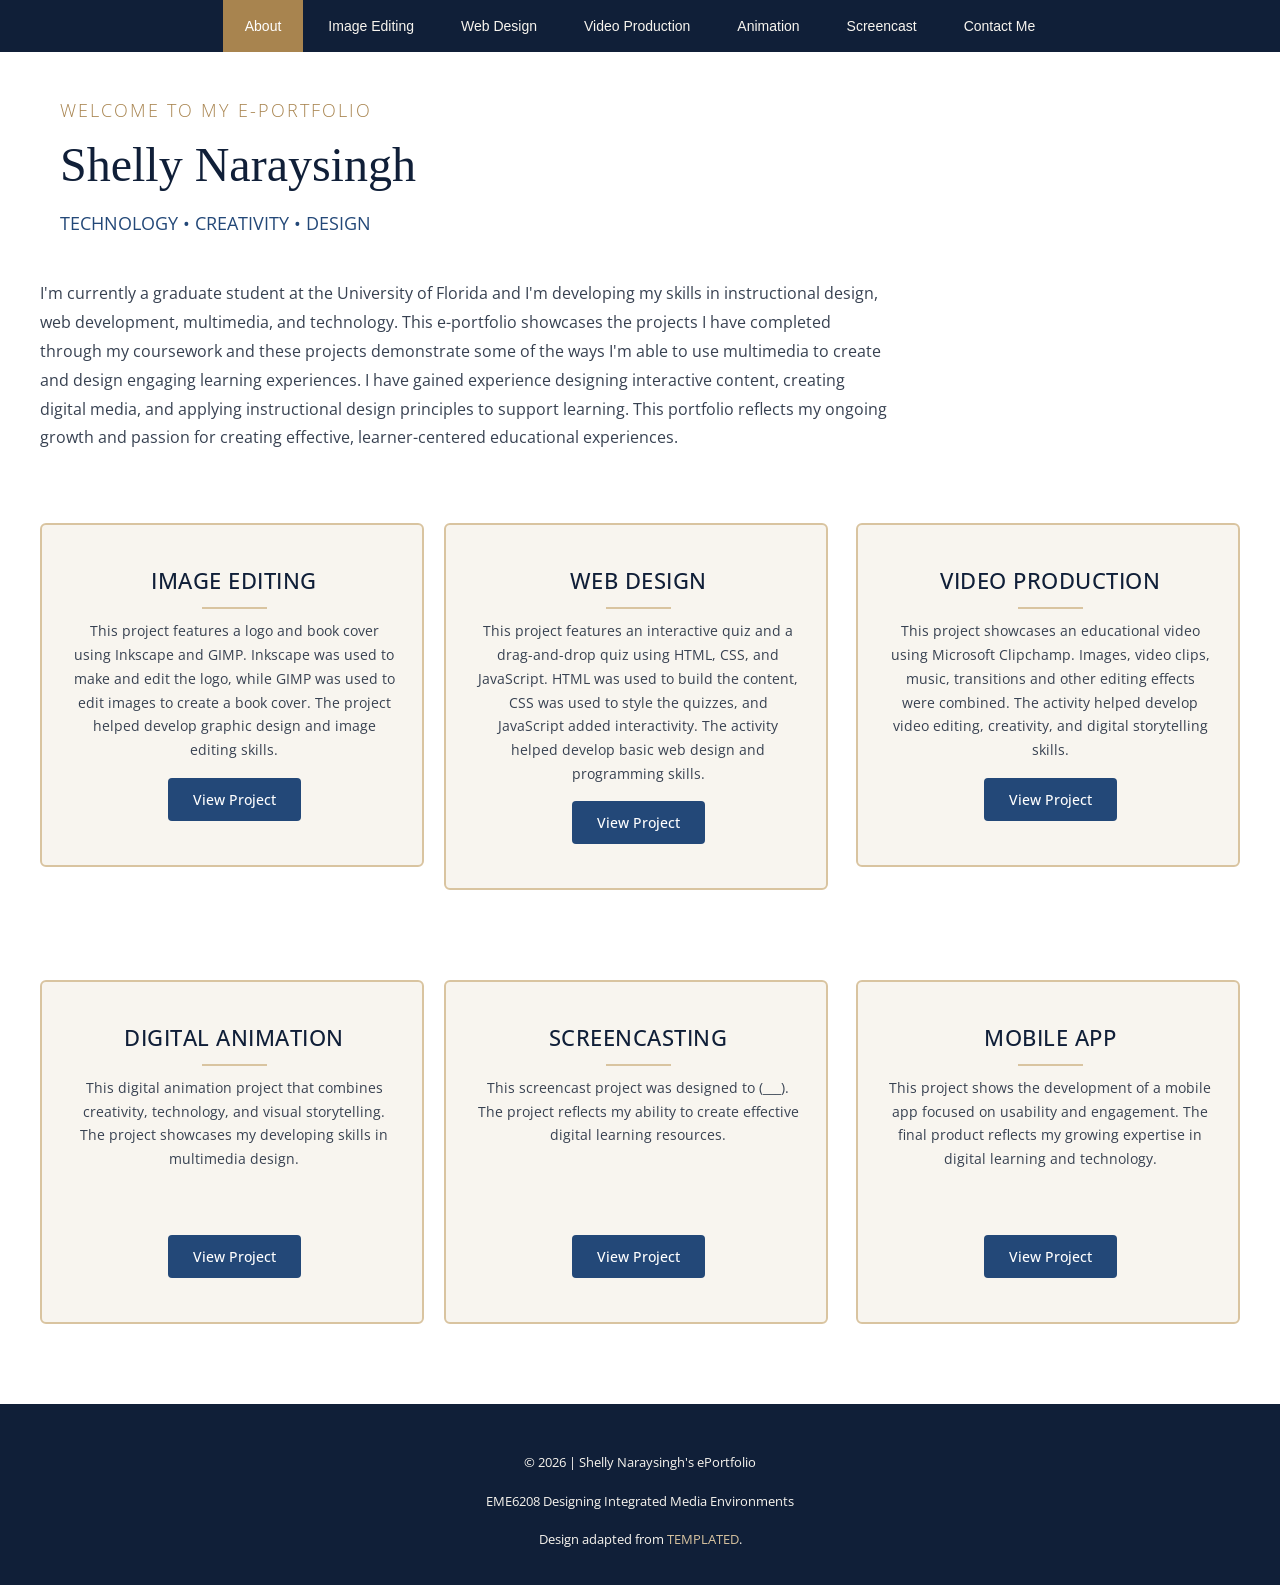
==== index.html @ d416fa50 "Update link to mobile app project page" ====
<!DOCTYPE html PUBLIC "-//W3C//DTD XHTML 1.0 Strict//EN" "http://www.w3.org/TR/xhtml1/DTD/xhtml1-strict.dtd">


<!--
Design by TEMPLATED
http://templated.co
Released for free under the Creative Commons Attribution License
Name       : Vestibule 
Description: A two-column, fixed-width design with dark color scheme.
Version    : 1.0
Released   : 20130406
-->

<!-- Comments are in ALL CAPS -->


<html xmlns="http://www.w3.org/1999/xhtml">
<head>
<meta name="keywords" content="" />
<meta name="description" content="" />
<meta http-equiv="content-type" content="text/html; charset=utf-8" />

<!-- SET THE PAGE TITLE INSIDE THE TITLE TAGS BELOW -->
<title>Shelly Naraysingh's E-Portfolio</title>

<link href="http://fonts.googleapis.com/css?family=Open+Sans:400,700,300" rel="stylesheet" type="text/css" />
<link href="style.css" rel="stylesheet" type="text/css" media="screen" />
</head>

<body>
<div id="wrapper">
<!-- START OF THE NAVIGATION SECTION.  DO NOT CHANGE ANYTHING ABOVE THIS LINE EXCEPT TO SET THE TITLE. -->


	<div id="menu-wrapper">
		<div id="menu" class="container">
			<ul>
				<!-- NAVIGATION MENU.  THERE SHOULD BE ONE LIST ITEM FOR EACH BUTTON IN YOUR NAVIGATION BAR. -->
                <!-- REPLACE THE # IN THE LINK WITH THE FILE NAME OF THE APPROPRIATE PAGE.  -->
                <li class="current_page_item"><a href="index.html">About</a></li>
				<li><a href="image.html">Image Editing</a></li>
				<li><a href="web.html">Web Design</a></li>
				<li><a href="video.html">Video Production</a></li>
				<li><a href="animation.html">Animation</a></li>
				<li><a href="screencast.html">Screencast</a></li>
				<li><a href="contact.html">Contact Me</a></li>
			</ul>
		</div>
	</div>
	<div id="logo" class="container">
		<!-- THIS IS WHERE YOU CUSTOMIZE THE HEADER FOR EACH PAGE. -->
        <h2>Welcome to My E-Portfolio</h2>
		<h1>Shelly Naraysingh</h1>
		<!-- THIS IS WHERE YOU CUSTOMIZE THE SUBHEADER FOR EACH PAGE. -->
        <p>TECHNOLOGY • CREATIVITY • DESIGN</p>
	</div>
	<div id="page" class="container">
		<div>
			<div class="entry">
				<!-- THIS IS WHERE YOU CUSTOMIZE THE INTRODUCTORY PARAGRAPH FOR EACH PAGE. -->
                <p>I'm currently a graduate student at the University of Florida and I'm developing my skills in instructional design, web development, multimedia, and technology.  
					This e-portfolio showcases the projects I have completed through my coursework and these projects demonstrate some of the ways I'm able to use multimedia to create and design engaging learning experiences.  
					I have gained experience designing interactive content, creating digital media, and applying instructional design principles to support learning.  
					This portfolio reflects my ongoing growth and passion for creating effective, learner-centered educational experiences.</p>
			</div>
		</div>
	</div>
    
    
<!-- END OF THE NAVIGATION SECTION. -->

<!-- START OF THE CONTENT SECTION. -->

<!-- ON OTHER PAGES, LIKE THE PROJECT PAGES, YOU WILL TAKE OUT EVERYTHING BETWEEN HERE AND THE END OF THE CONTENT SECTION AND REPLACE IT WITH THE PROJECT CONTENT. -->
    
    
    
    
	<div id="three-column" class="container">
		<div class="tbox1">
			<div class="box-style">
				<div class="content">
					
					<h2>Image Editing</h2>
					<p>This project features a logo and book cover using Inkscape and GIMP. Inkscape was used to make and edit the logo, while GIMP was used to edit images to create a book cover. The project helped develop graphic design and image editing skills.</p>
					<a href="image.html" class="button">View Project</a>
				</div>
			</div>
		</div>
		<div class="tbox2">
			<div class="box-style">
				<div class="content">
					<h2>Web Design</h2>
					<p>This project features an interactive quiz and a drag-and-drop quiz using HTML, CSS, and JavaScript. 
						HTML was used to build the content, CSS was used to style the quizzes, and JavaScript added interactivity. 
						The activity helped develop basic web design and programming skills.</p>
					<a href="web.html" class="button">View Project</a>
				</div>
			</div>
		</div>
		<div class="tbox3">
			<div class="box-style">
				<div class="content">
					<h2>Video Production</h2>
					<p>This project showcases an educational video using Microsoft Clipchamp. 
						Images, video clips, music, transitions and other editing effects were combined. 
						The activity helped develop video editing, creativity, and digital storytelling skills.</p>
					<a href="video.html" class="button">View Project</a>
				</div>
			</div>
		</div>
	</div>
	<div id="three-column" class="container">
		<div class="tbox1">
			<div class="box-style">
				<div class="content">
					<h2>Digital Animation</h2>
					<p>This digital animation project that combines creativity, technology, and visual storytelling. 
						The project showcases my developing skills in multimedia design.</p>
					<a href="animation.html" class="button">View Project</a>
				</div>
			</div>
		</div>
		<div class="tbox2">
			<div class="box-style">
				<div class="content">
					<h2>Screencasting</h2>
					<p>This screencast project was designed to (___).
 						The project reflects my ability to create effective digital learning resources.</p>
					<a href="screencast.html" class="button">View Project</a>
				</div>
			</div>
		</div>
		<div class="tbox3">
			<div class="box-style">
				<div class="content">
					<h2>Mobile App</h2>
					<p>This project shows the development of a mobile app focused on usability and engagement.
  The final product reflects my growing expertise in digital learning and technology.</p>
					<a href="mobile.html" class="button">View Project</a>
				
				</div>
			</div>
		</div>
	</div>	
    
    
    
    
    
<!-- END OF THE CONTENT SECTION.  BELOW YOU CAN CUSTOMIZE YOUR FOOTER. -->
</div>

<div id="footer">
	<!-- START FOOTER -->
	<p>&copy; 2026 | Shelly Naraysingh's ePortfolio</p>
	<p>EME6208 Designing Integrated Media Environments</p> 
	<p>Design adapted from <a href="http://templated.co" rel="nofollow">TEMPLATED</a>.</p>
    <!-- END FOOTER -->
</div>

</body>
</html>
---- style.css ----
/*
Design by TEMPLATED
http://templated.co
Released for free under the Creative Commons Attribution License
*/

body {
	margin: 0;
	padding: 0;
	background: #F8F5EF;
	font-family: 'Open Sans', Arial, sans-serif;
	font-size: 13px;
	color: #374151;
}

h1, h2, h3 {
	margin: 0;
	padding: 0;
	text-transform: uppercase;
	font-weight: 300;
	color: #7D7764;
}

h1 {
	font-size: 2em;
}

h2 {
	font-size: 2.8em;
}

h3 {
	font-size: 1.6em;
}

p, ul, ol {
	margin-top: 0;
	line-height: 180%;
}

ul, ol {
}

a {
	text-decoration: none;
	color: #5BA689;
}

a:hover {
}

#wrapper {
	overflow: hidden;
	background: #FFFFFF;
}

.container {
	width: 1200px;
	margin: 0px auto;
}

/* Header */

#header-wrapper {
	overflow: hidden;
	height: 600px;
}

#header {
	width: 960px;
	height: 200px;
	margin: 0 auto;
	padding: 0px 20px;
}

/* Logo */

#logo {
	height: auto;
	padding: 20px 0 10px 20px;
	box-sizing: border-box;
}

#logo h1, #logo h2, #logo p {
	text-align: left;
}

#logo h2 {
	font-size: 18px;
	letter-spacing: 2px;
	color: #A8844F;
}
	
#logo h1 {
	padding: 15px 0;
	letter-spacing: 0px;
	text-transform: capitalize;
	font-family: Calibri, serif;
	font-size: 48px;
	color: #101F38;
}

#logo p {
	margin: 0;
	padding: 0;
	font-size: 18px;
	color: #234878;
}

/*Intro*/

#page .entry p {
	text-align: left;
	font-size: 16px;
	line-height: 1.8;
	color: #374151;
	max-width: 850px;
}

#logo p a {
	color: #696969;
}

#logo a {
	border: none;
	background: none;
	text-decoration: none;
	color: #3C342E;
}


/* Menu */

#menu-wrapper {
	overflow: hidden;
	height: 52px;
	margin-bottom: 2em;
	background: #101F38;
}

#menu {
	overflow: hidden;
	height: 52px;
}

#menu ul {
	margin: 0;
	padding: 0px 0px 0px 0px;
	list-style: none;
	line-height: normal;
	text-align: center;
}

#menu li {
	display: inline-block;
}

#menu a {
	display: block;
	padding: 0px 22px;
	line-height: 52px;
	border: none;
	text-decoration: none;
	text-align: center;
	font-family: 'Calibri', sans-serif;
	font-size: 14px;
	font-weight: 500;
	color: #F8F5EF;
}

#menu a:hover, #menu .current_page_item a {
	background: #A8844F;
	text-decoration: none;
	color: #FFFFFF;
}

#menu .current_page_item a {
}

/* Page */

#page {
	overflow: hidden;
	padding: 30px 20px 45px 20px;
}

/* Content */

#content {
	float: left;
	width: 752px;
	padding: 0px 0px 0px 0px;
}


/* Footer */

#footer {
	background: #101F38;
	padding: 30px 0px;
	text-align: center;
}

#footer p {
	margin: 5px 0;
	padding-top: 13px;
	line-height: 1.6;
	color: #F8F5EF;
}

#footer a {
	color: #D9C4A0;
	text-decoration: none;
}

#footer a:hover {
	color: #FFFFFF;
	text-decoration: none;
}

.box1 {
	overflow: hidden;
	height: 300px;
	background: url(images/img04.jpg) no-repeat center bottom;
}


/* Three Column Content */

#three-column {
	overflow: hidden;
	padding: 10px 0px 50px 0px;
	margin-bottom: 30px;
}

#three-column .tbox1 {
	float: left;
	width: 384px;
	margin-right: 20px;
}

#three-column .tbox2 {
	float: left;
	width: 384px;
}

#three-column .tbox3 {
	float: right;
	width: 384px;
}

.box-style {
	background: #F8F5EF;
	text-align: center;
	border: 2px solid #D9C4A0;
	min-height: 340px;
	border-radius: 6px;
}

.box-style h2 {
	padding: 10px 0px;
	letter-spacing: 0.5px;
	font-size: 22px;
	font-weight: 500;
	color: #101F38;
}

.box-style h2::after {
	content: "";
	display: block;
	width: 65px;
	height: 2px;
	background: #D9C4A0;
	margin: 12px auto 0;
}

.box-style .content {
	width: 324px;
	padding: 30px;
	min-height: 280px;
	display: flex;
	flex-direction: column;
	align-items: center;
}

/* Project Box Paragraphs */

.box-style p {
	font-size: 14px;
	line-height: 1.7;
	color: #374151;
	text-align: center;
	min-height: 130px;
	margin-bottom: 15px;
}

.button
{
	display: inline-block;
	margin: 1em 0em;
	background: #234878;
	padding: 12px 25px;
	color: #FFFFFF;
	font-size: 14px;
	font-weight: 500;
	text-decoration: none;
	border-radius: 4px;
	transition: background 0.3s ease;
}


.button:hover {
	background: #A8844F;
	color: #FFFFFF;
}


.box-style .button {
	margin-top: auto;
}
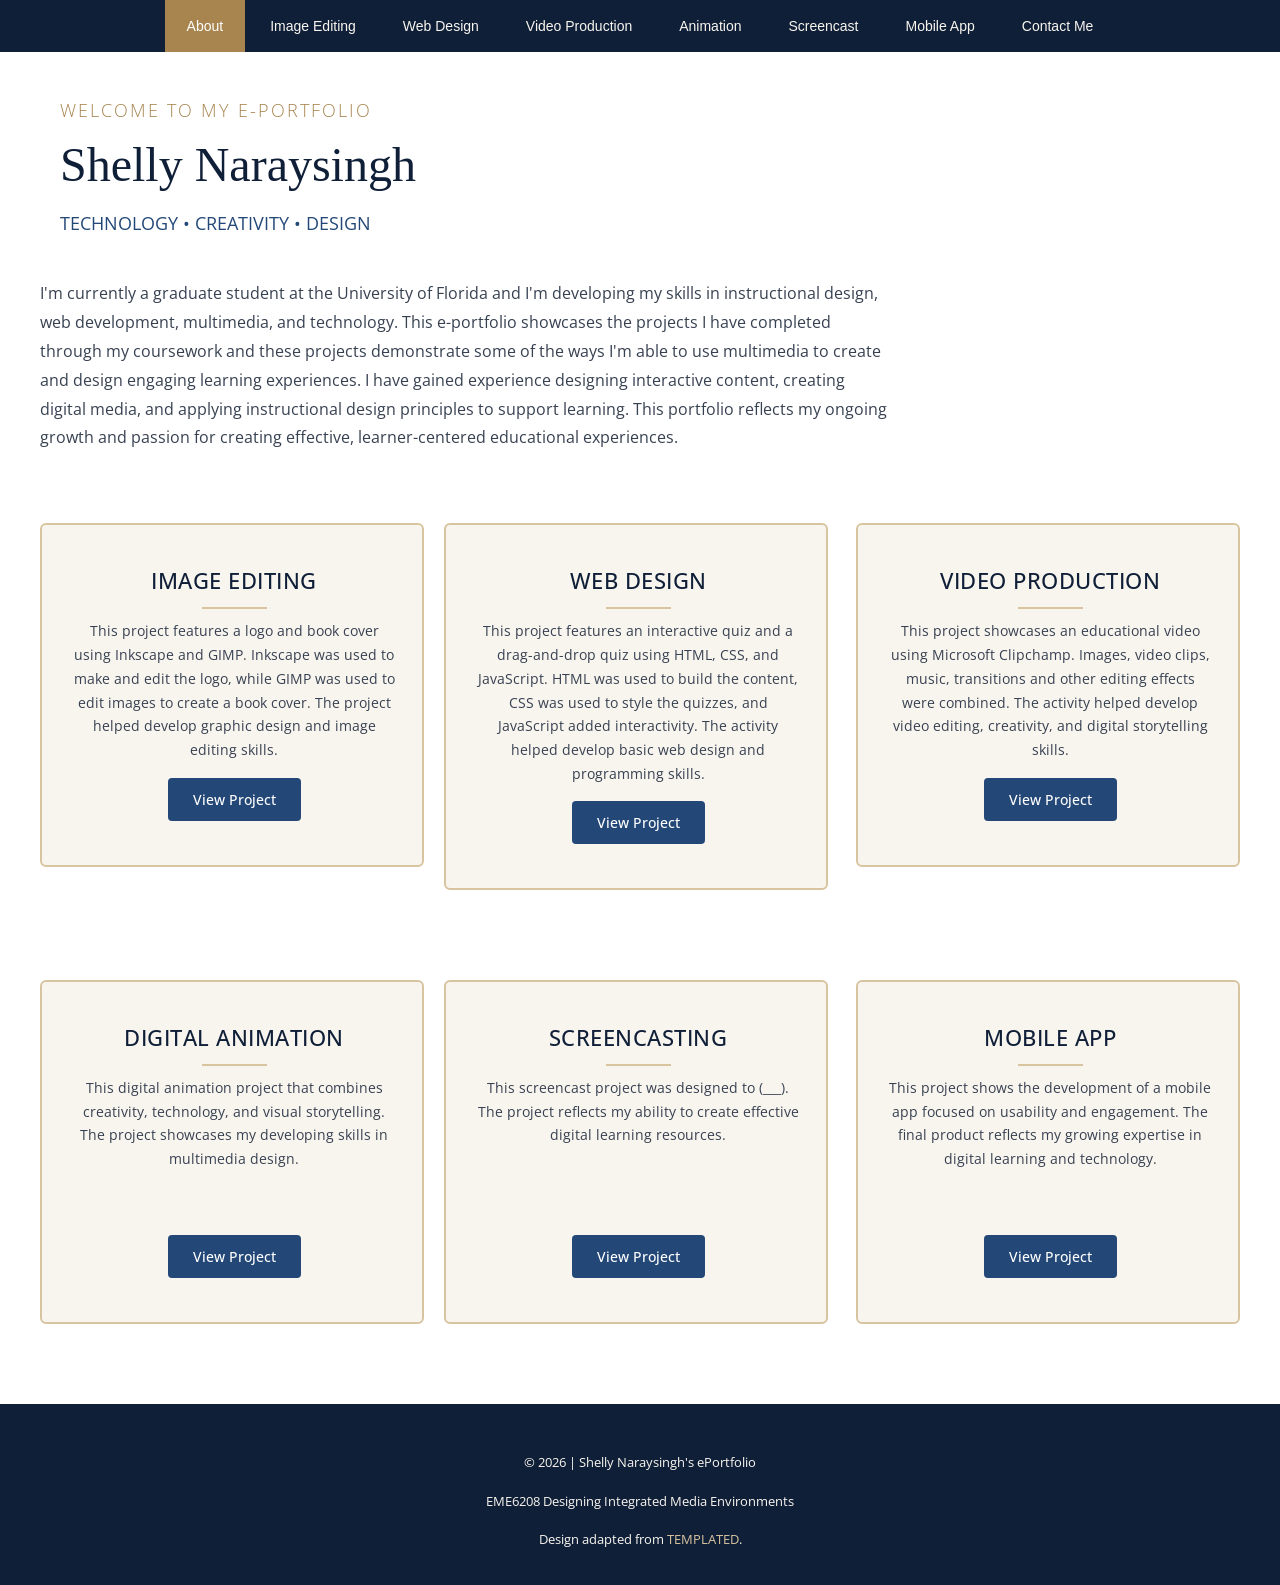
==== commit 2d863431: "Add Mobile App link to navigation menu" ====
--- a/index.html
+++ b/index.html
@@ -43,6 +43,7 @@
 				<li><a href="video.html">Video Production</a></li>
 				<li><a href="animation.html">Animation</a></li>
 				<li><a href="screencast.html">Screencast</a></li>
+				<li><a href="mobile.html">Mobile App</a></li>
 				<li><a href="contact.html">Contact Me</a></li>
 			</ul>
 		</div>
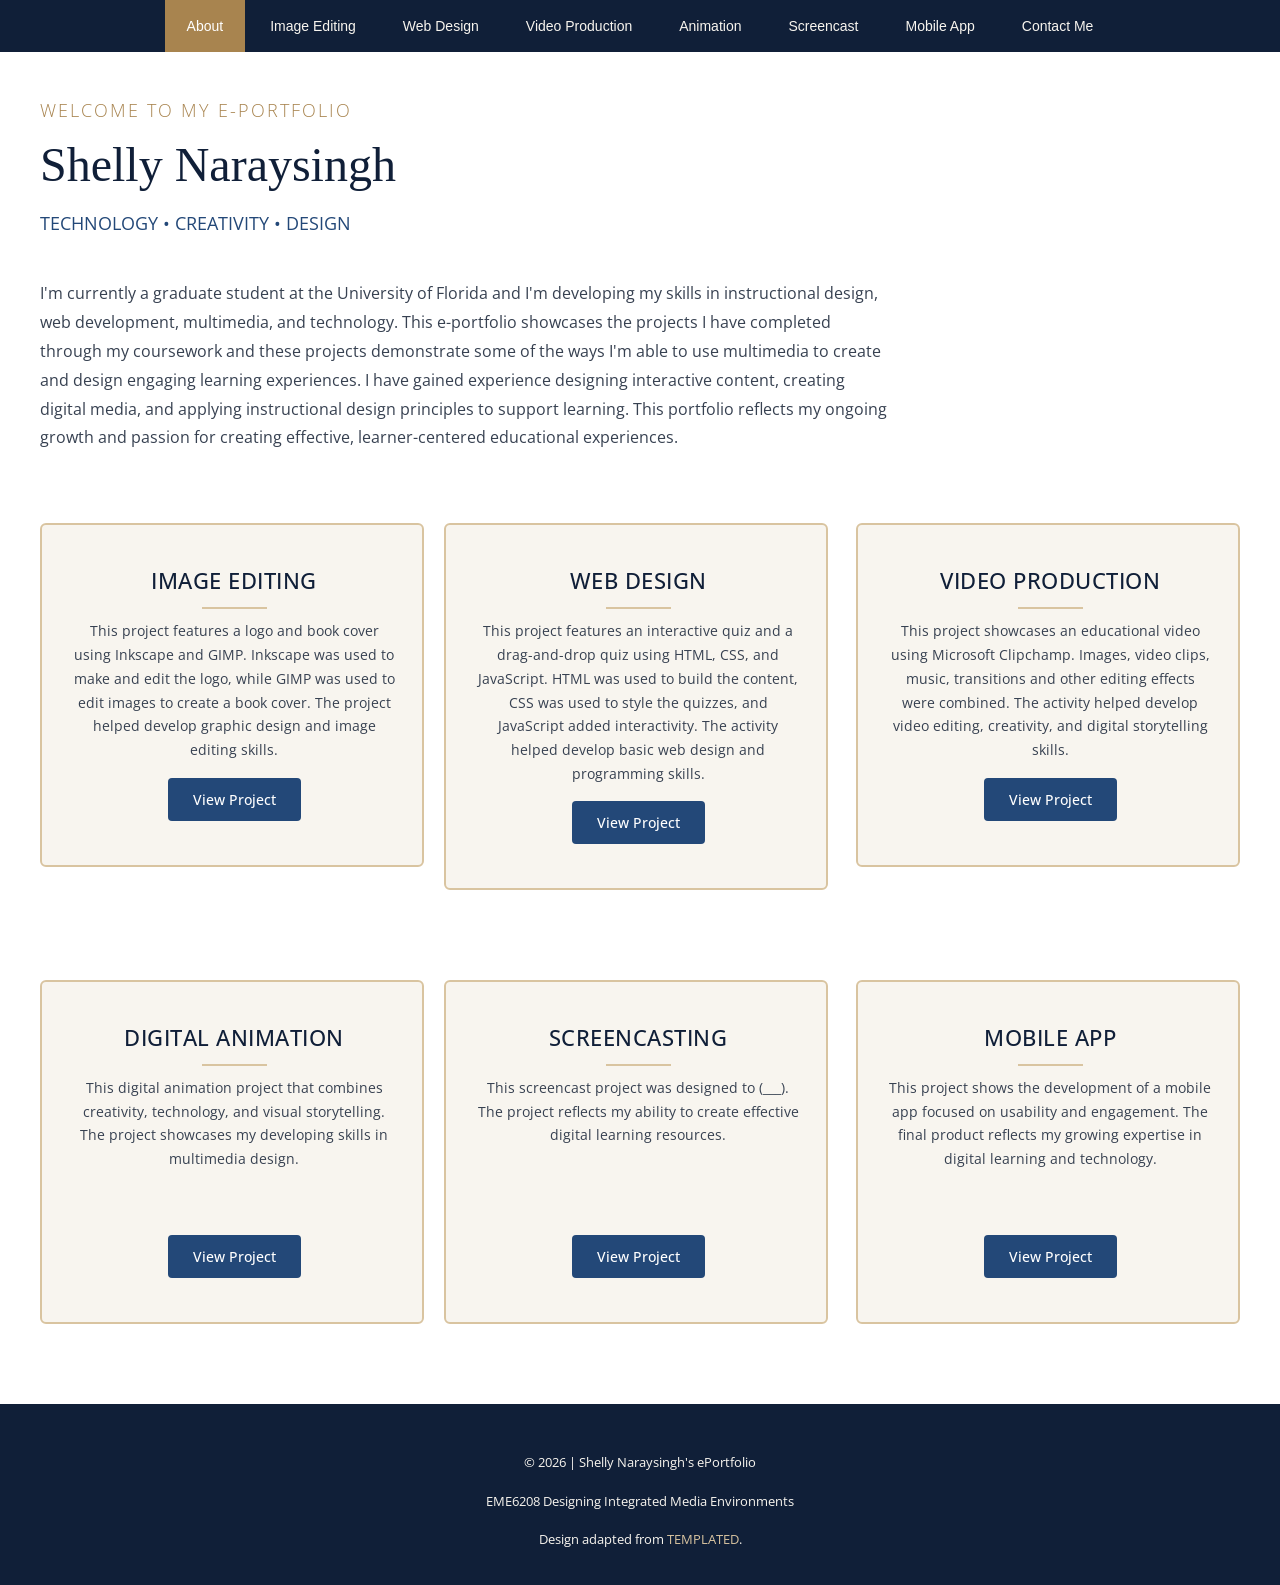
==== commit b4172a76: "Update navigation link for Web Design page" ====
--- a/index.html
+++ b/index.html
@@ -39,7 +39,7 @@
                 <!-- REPLACE THE # IN THE LINK WITH THE FILE NAME OF THE APPROPRIATE PAGE.  -->
                 <li class="current_page_item"><a href="index.html">About</a></li>
 				<li><a href="image.html">Image Editing</a></li>
-				<li><a href="web.html">Web Design</a></li>
+				<li><a href="web-design.html">Web Design</a></li>
 				<li><a href="video.html">Video Production</a></li>
 				<li><a href="animation.html">Animation</a></li>
 				<li><a href="screencast.html">Screencast</a></li>
--- a/style.css
+++ b/style.css
@@ -78,7 +78,7 @@
 
 #logo {
 	height: auto;
-	padding: 20px 0 10px 20px;
+	padding: 20px 0 10px 0px;
 	box-sizing: border-box;
 }
 
@@ -319,3 +319,37 @@
 .box-style .button {
 	margin-top: auto;
 }
+
+/* Image Editing Page - Vertical Project Layout */
+
+#three-column.image-projects .tbox1,
+#three-column.image-projects .tbox2 {
+    float: none;
+    width: 100%;
+    margin-right: 0;
+    margin-bottom: 30px;
+    box-sizing: border-box;
+}
+
+/* Center content on Image Editing project cards */
+
+#three-column.image-projects .box-style .content {
+    text-align: center;
+	width: 100%;
+	box-sizing: border-box;
+	margin: 0 auto;
+}
+
+#three-column.image-projects .box-style img {
+    display: block;
+    margin: 15px auto;
+	max-width: 500px;
+	height: auto;
+}
+
+/* Reduce spacing below Image Editing projects */
+
+#three-column.image-projects {
+    padding-bottom: 0;
+    margin-bottom: 0;
+}
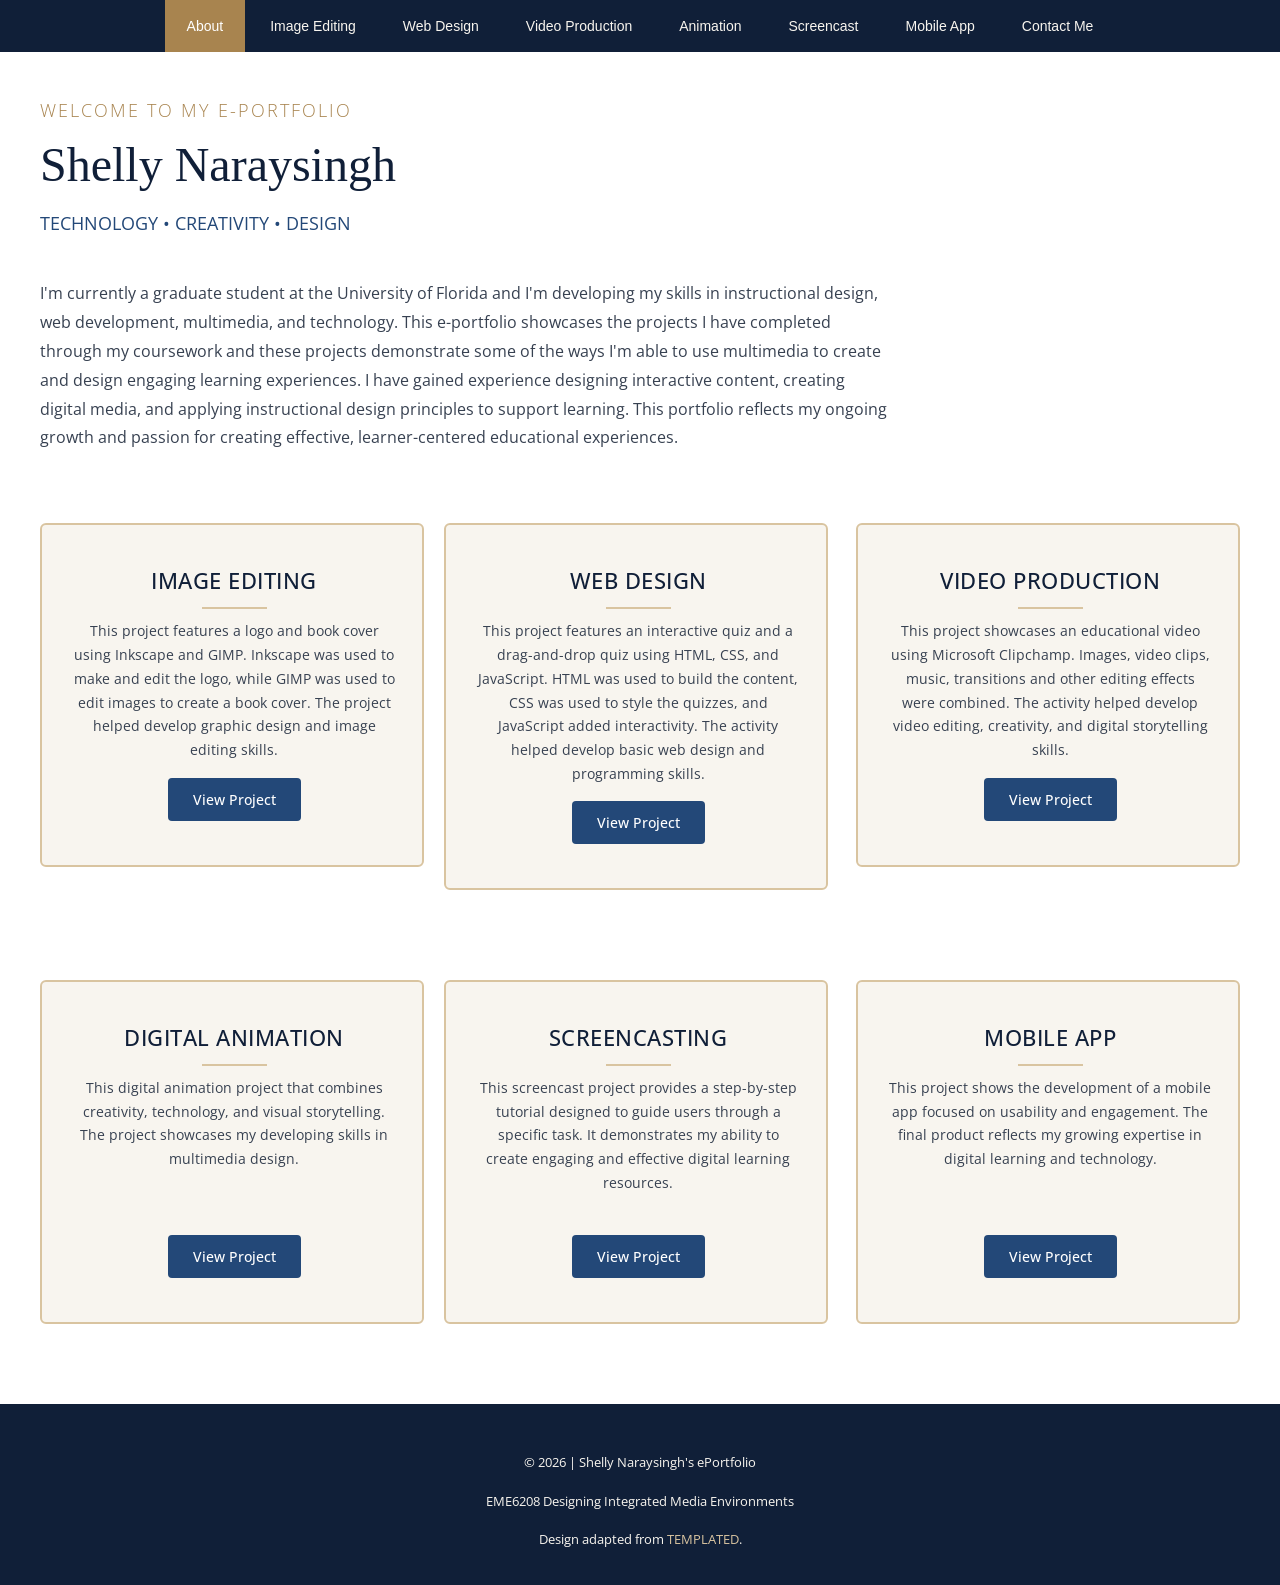
==== commit 679593dc: "Update project descriptions in index.html" ====
--- a/index.html
+++ b/index.html
@@ -103,8 +103,8 @@
 			<div class="box-style">
 				<div class="content">
 					<h2>Video Production</h2>
-					<p>This project showcases an educational video using Microsoft Clipchamp. 
-						Images, video clips, music, transitions and other editing effects were combined. 
+					<p>This project showcases an educational video using Microsoft Clipchamp.  
+						Images, video clips, music, transitions and other editing effects were combined.  
 						The activity helped develop video editing, creativity, and digital storytelling skills.</p>
 					<a href="video.html" class="button">View Project</a>
 				</div>
@@ -116,7 +116,7 @@
 			<div class="box-style">
 				<div class="content">
 					<h2>Digital Animation</h2>
-					<p>This digital animation project that combines creativity, technology, and visual storytelling. 
+					<p>This digital animation project that combines creativity, technology, and visual storytelling.  
 						The project showcases my developing skills in multimedia design.</p>
 					<a href="animation.html" class="button">View Project</a>
 				</div>
@@ -126,8 +126,8 @@
 			<div class="box-style">
 				<div class="content">
 					<h2>Screencasting</h2>
-					<p>This screencast project was designed to (___).
- 						The project reflects my ability to create effective digital learning resources.</p>
+					<p>This screencast project provides a step-by-step tutorial designed to guide users through a specific task.  
+						It demonstrates my ability to create engaging and effective digital learning resources.</p>
 					<a href="screencast.html" class="button">View Project</a>
 				</div>
 			</div>
@@ -136,8 +136,8 @@
 			<div class="box-style">
 				<div class="content">
 					<h2>Mobile App</h2>
-					<p>This project shows the development of a mobile app focused on usability and engagement.
-  The final product reflects my growing expertise in digital learning and technology.</p>
+					<p>This project shows the development of a mobile app focused on usability and engagement.  
+						The final product reflects my growing expertise in digital learning and technology.</p>
 					<a href="mobile.html" class="button">View Project</a>
 				
 				</div>
--- a/style.css
+++ b/style.css
@@ -325,9 +325,8 @@
 #three-column.image-projects .tbox1,
 #three-column.image-projects .tbox2 {
     float: none;
-    width: 100%;
-    margin-right: 0;
-    margin-bottom: 30px;
+    width: 75%;
+    margin: 0 auto 30px;
     box-sizing: border-box;
 }
 
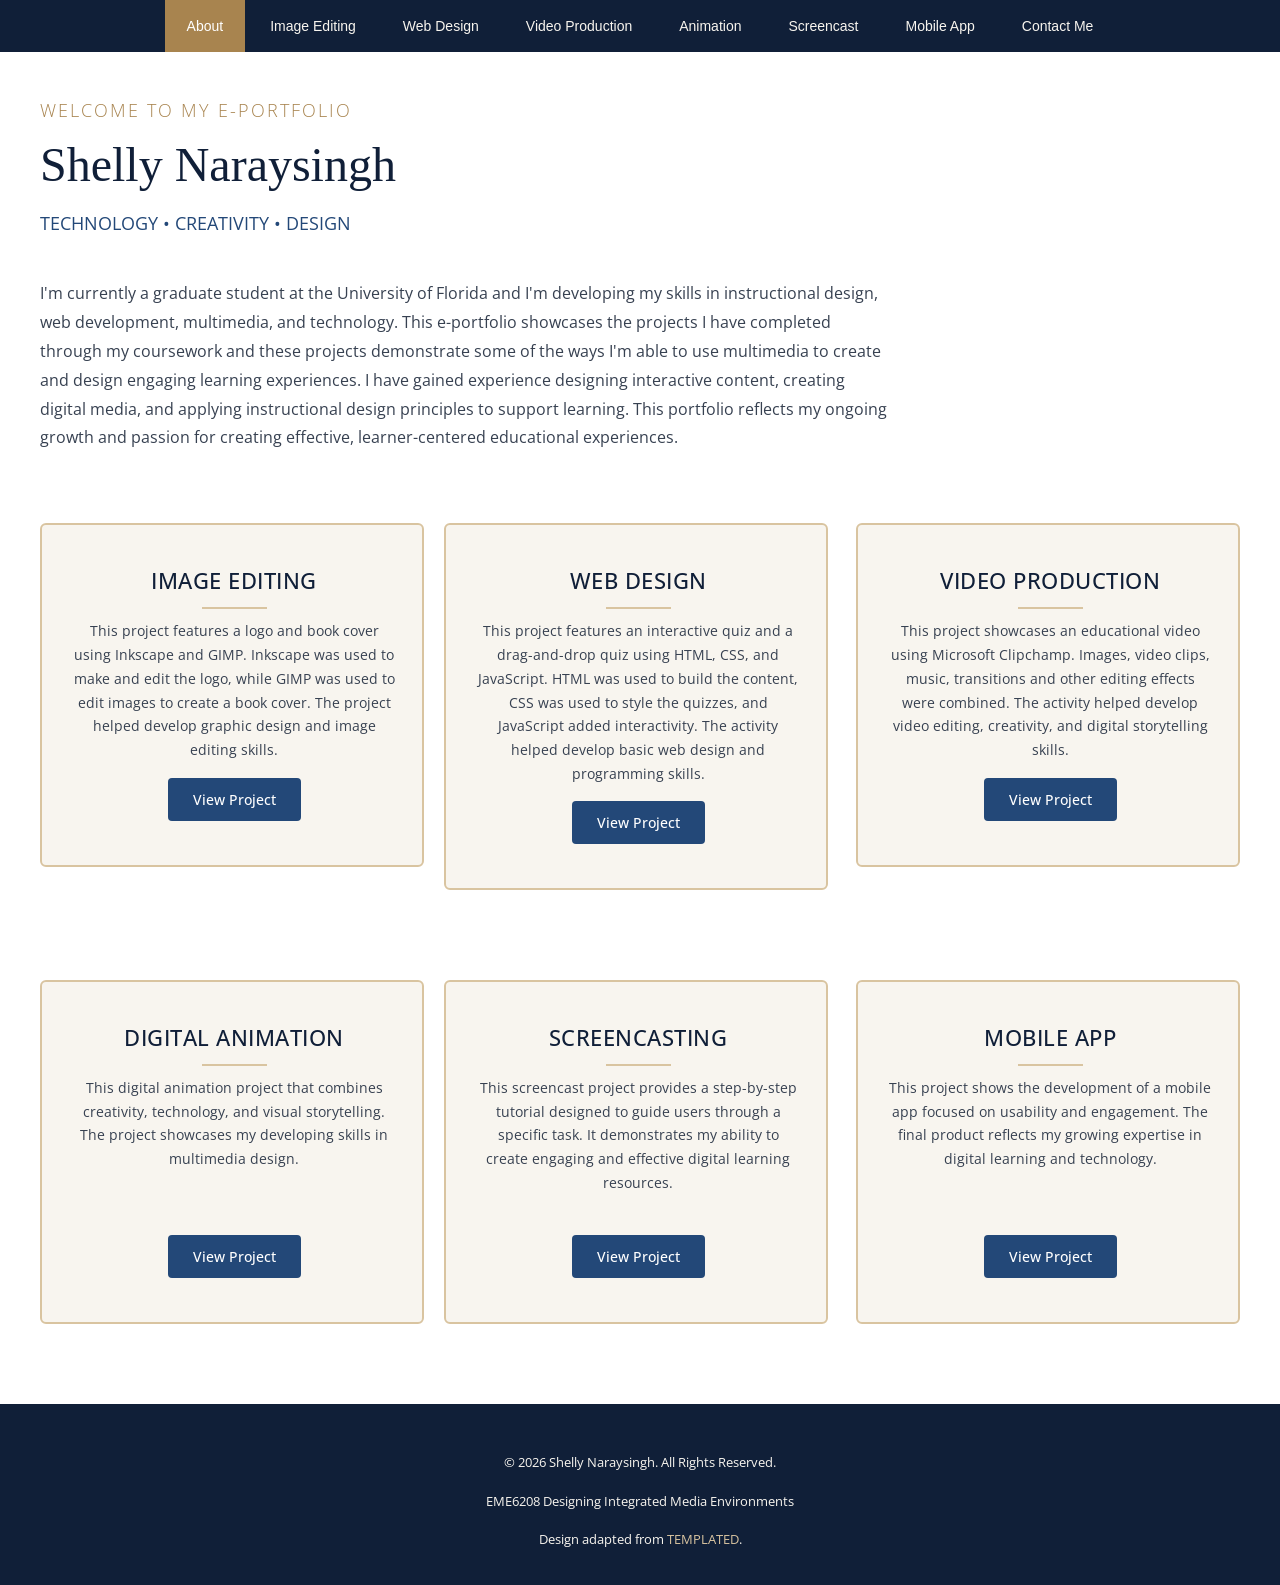
==== commit a44843fe: "Update footer copyright text" ====
--- a/index.html
+++ b/index.html
@@ -95,7 +95,7 @@
 					<p>This project features an interactive quiz and a drag-and-drop quiz using HTML, CSS, and JavaScript. 
 						HTML was used to build the content, CSS was used to style the quizzes, and JavaScript added interactivity. 
 						The activity helped develop basic web design and programming skills.</p>
-					<a href="web.html" class="button">View Project</a>
+					<a href="web-design.html" class="button">View Project</a>
 				</div>
 			</div>
 		</div>
@@ -154,7 +154,7 @@
 
 <div id="footer">
 	<!-- START FOOTER -->
-	<p>&copy; 2026 | Shelly Naraysingh's ePortfolio</p>
+	<p>&copy; 2026 Shelly Naraysingh. All Rights Reserved.</p>
 	<p>EME6208 Designing Integrated Media Environments</p> 
 	<p>Design adapted from <a href="http://templated.co" rel="nofollow">TEMPLATED</a>.</p>
     <!-- END FOOTER -->
--- a/style.css
+++ b/style.css
@@ -341,8 +341,8 @@
 
 #three-column.image-projects .box-style img {
     display: block;
-    margin: 15px auto;
-	max-width: 500px;
+    margin: 25px auto;
+	max-width: 350px;
 	height: auto;
 }
 
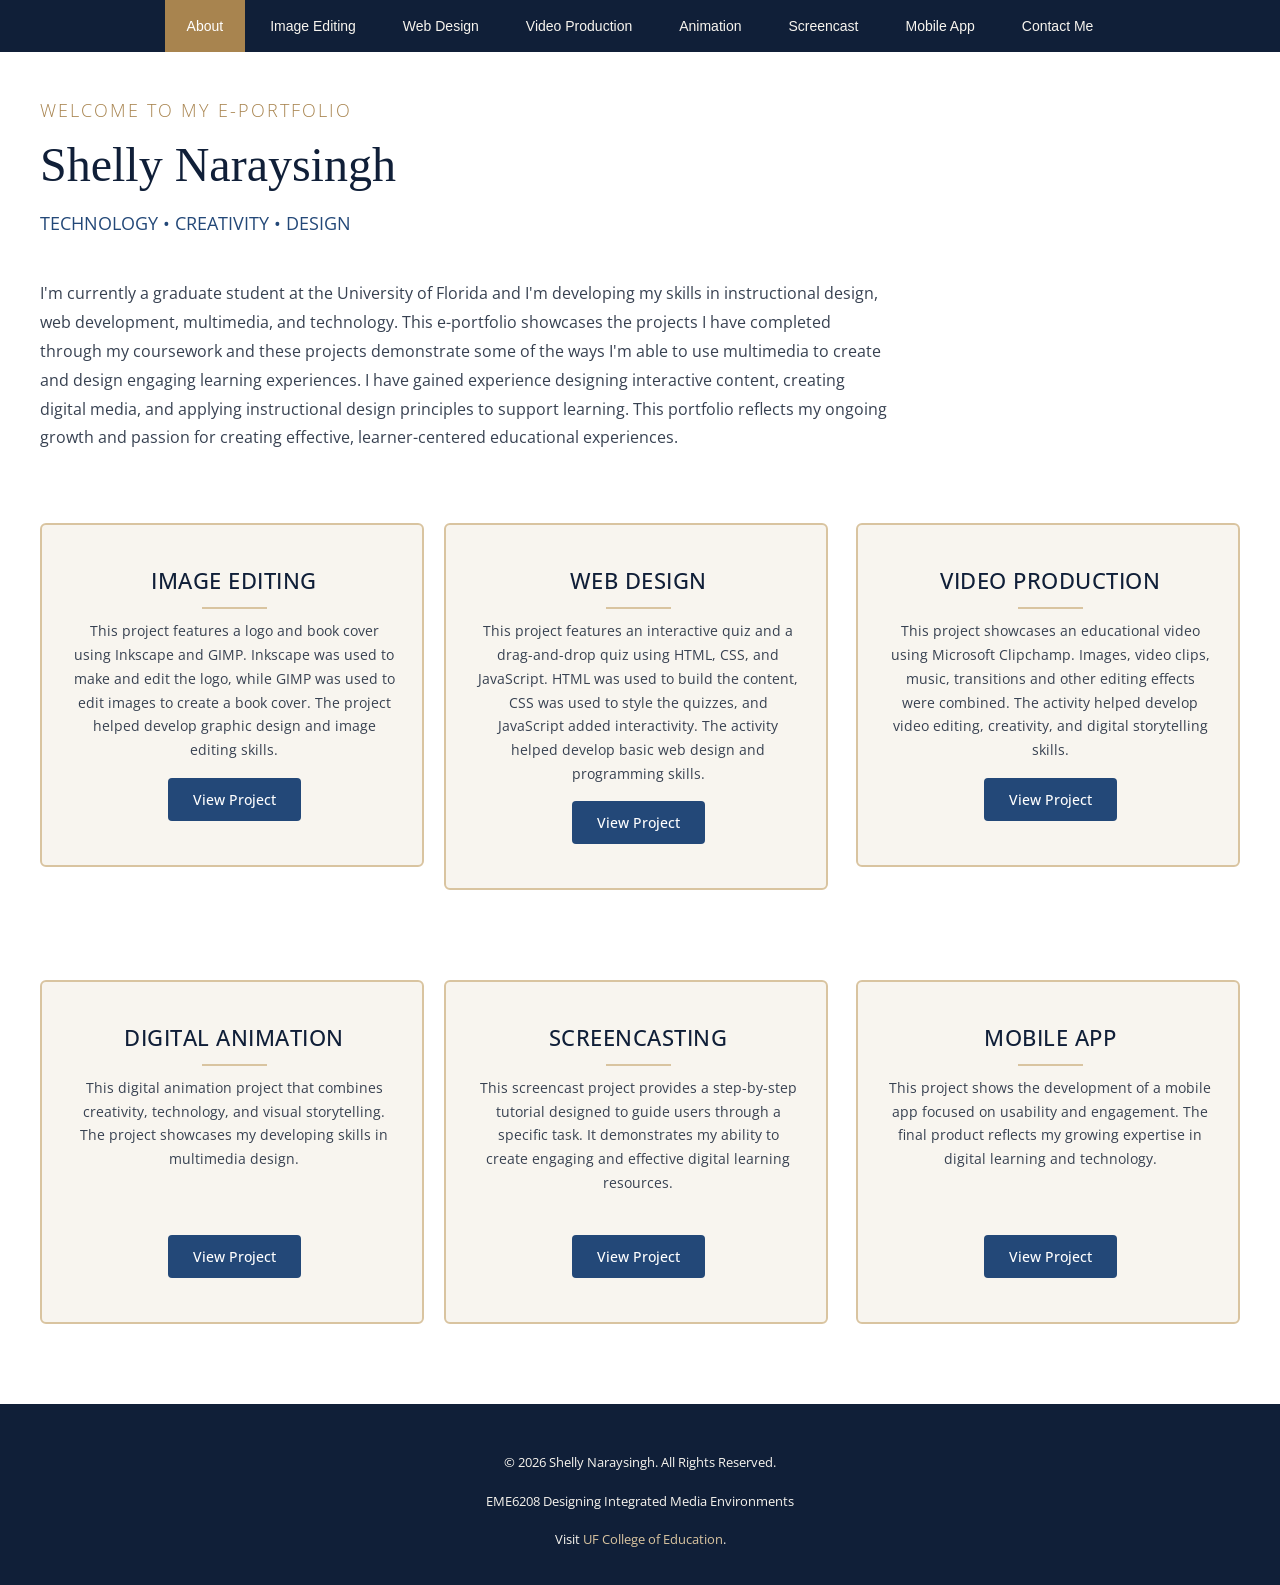
==== commit a1e9d88f: "Update footer link to UF College of Education" ====
--- a/index.html
+++ b/index.html
@@ -156,7 +156,7 @@
 	<!-- START FOOTER -->
 	<p>&copy; 2026 Shelly Naraysingh. All Rights Reserved.</p>
 	<p>EME6208 Designing Integrated Media Environments</p> 
-	<p>Design adapted from <a href="http://templated.co" rel="nofollow">TEMPLATED</a>.</p>
+	<p>Visit <a href="https://education.ufl.edu/educational-technology/" rel="nofollow">UF College of Education</a>.</p>
     <!-- END FOOTER -->
 </div>
 
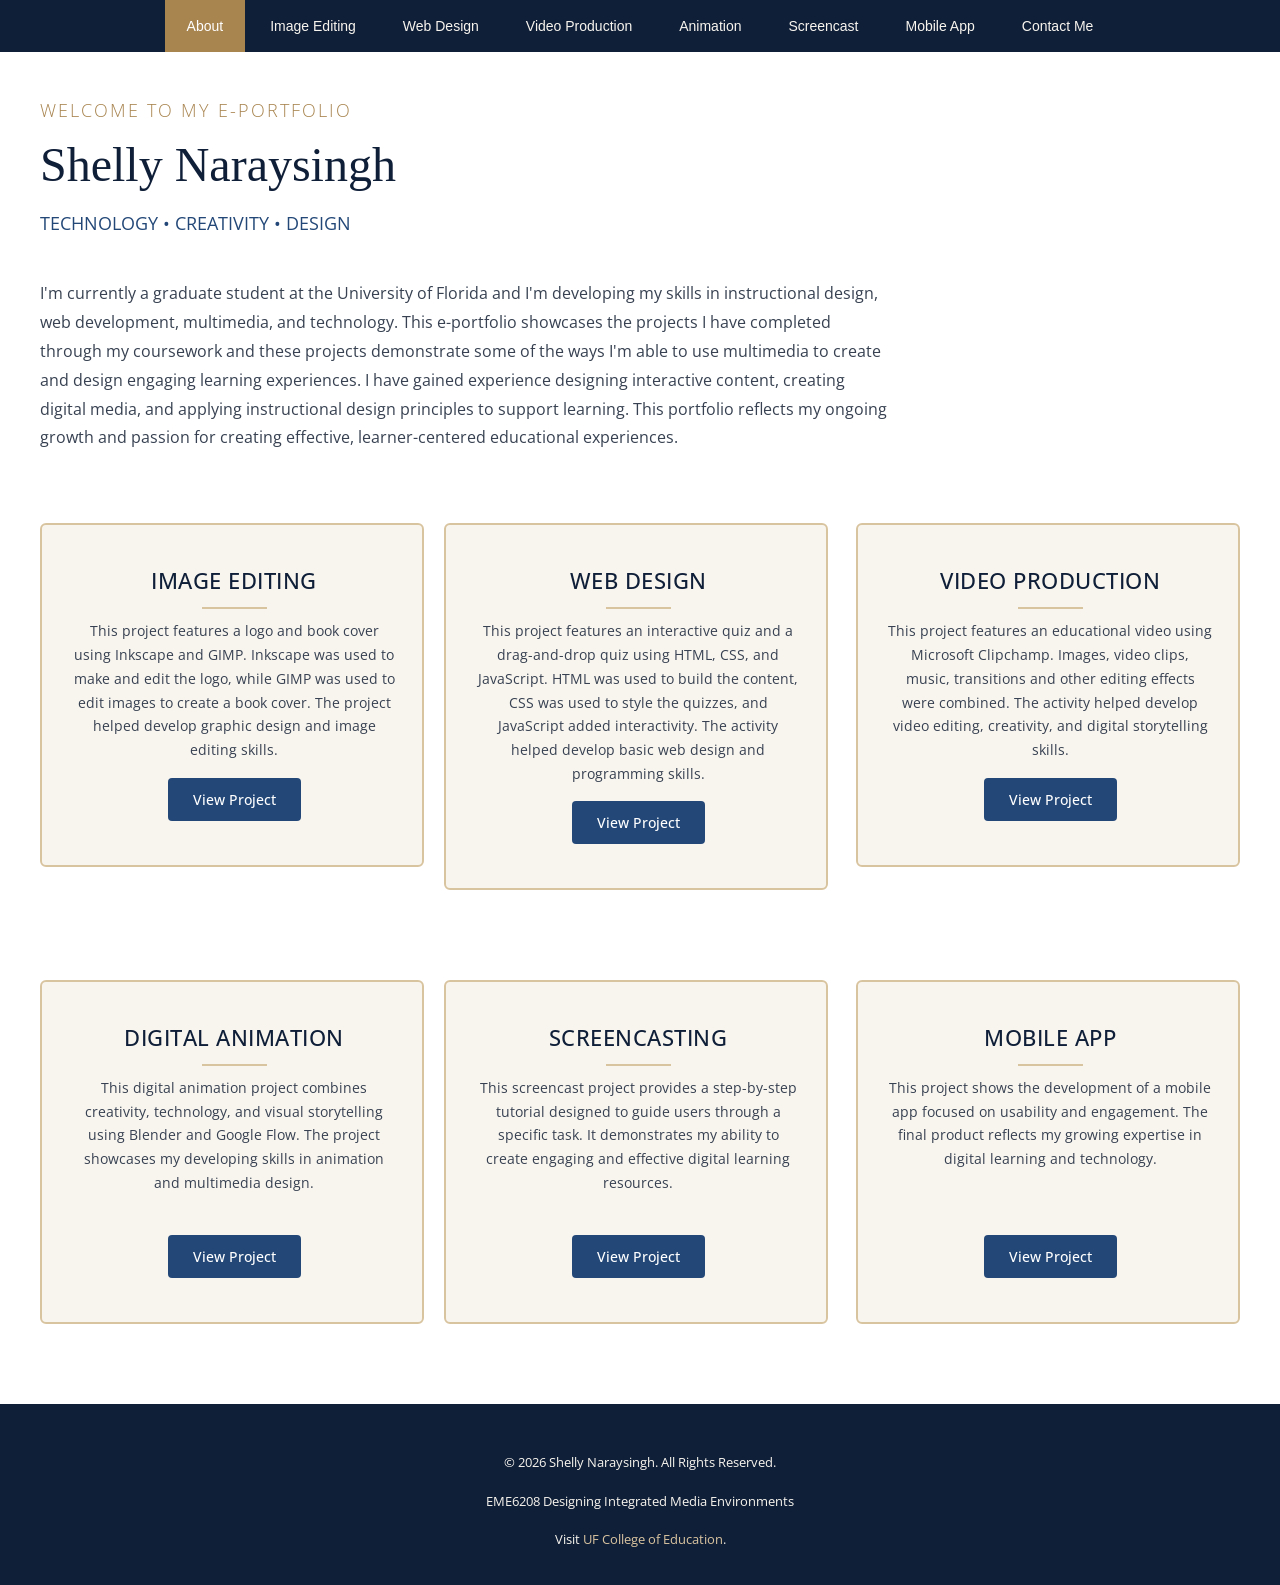
==== commit 13618966: "Revise project descriptions in index.html Updated project descriptions for clarity and detail." ====
--- a/index.html
+++ b/index.html
@@ -103,7 +103,7 @@
 			<div class="box-style">
 				<div class="content">
 					<h2>Video Production</h2>
-					<p>This project showcases an educational video using Microsoft Clipchamp.  
+					<p>This project features an educational video using Microsoft Clipchamp.  
 						Images, video clips, music, transitions and other editing effects were combined.  
 						The activity helped develop video editing, creativity, and digital storytelling skills.</p>
 					<a href="video.html" class="button">View Project</a>
@@ -116,8 +116,8 @@
 			<div class="box-style">
 				<div class="content">
 					<h2>Digital Animation</h2>
-					<p>This digital animation project that combines creativity, technology, and visual storytelling.  
-						The project showcases my developing skills in multimedia design.</p>
+					<p>This digital animation project combines creativity, technology, and visual storytelling using Blender and Google Flow.  
+						The project showcases my developing skills in animation and multimedia design.</p>
 					<a href="animation.html" class="button">View Project</a>
 				</div>
 			</div>
